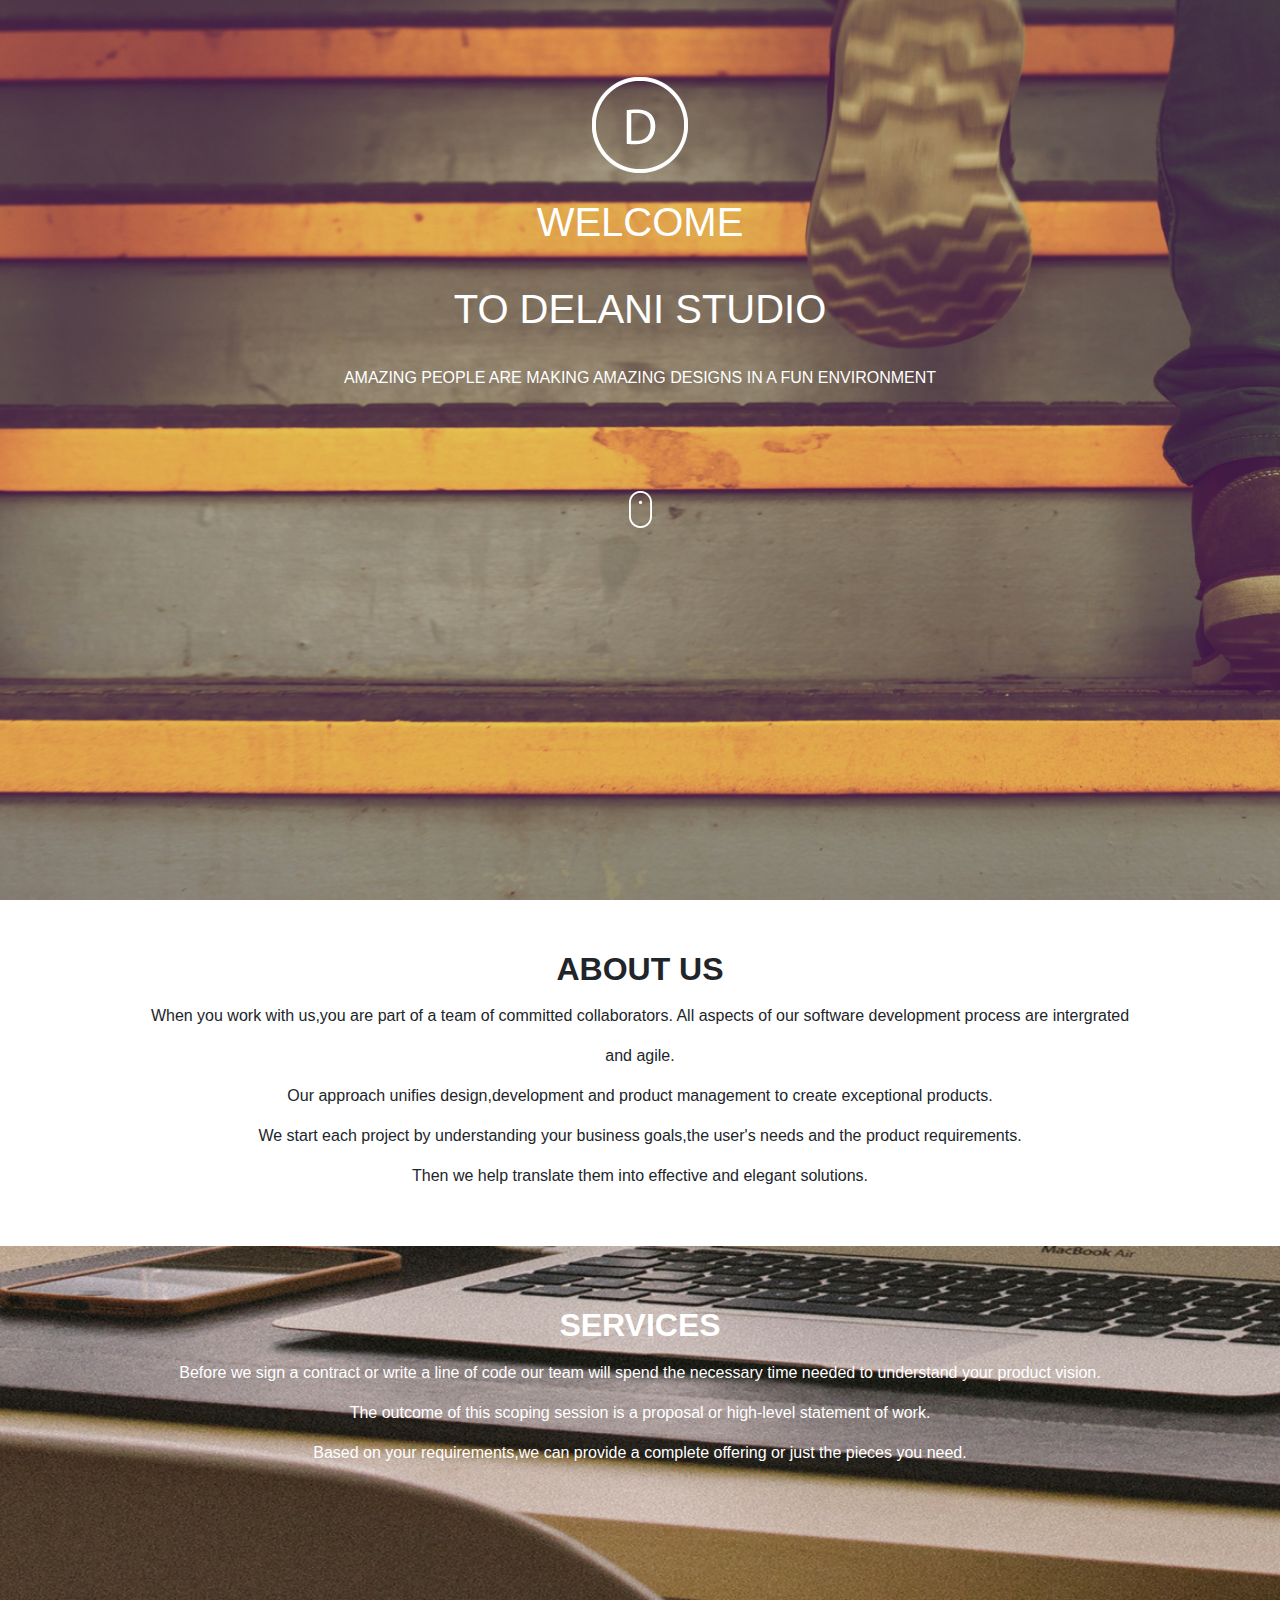
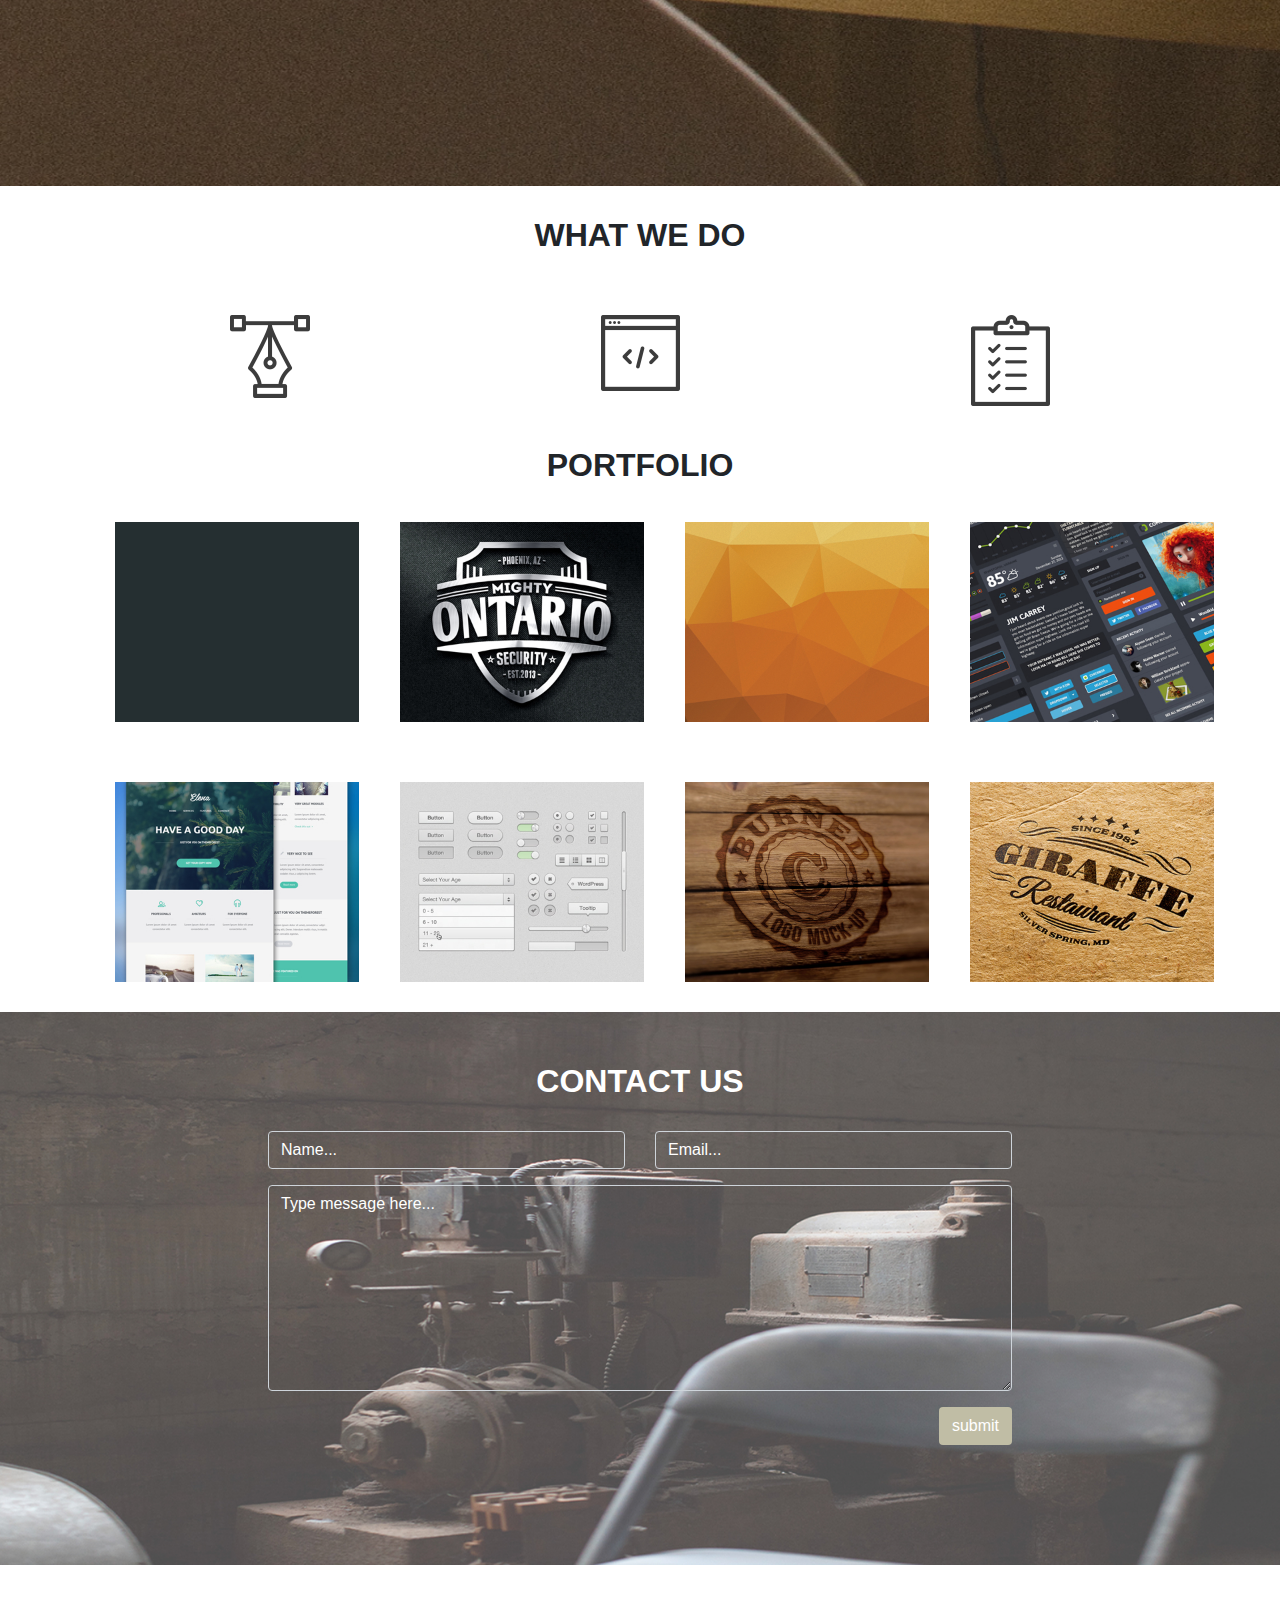
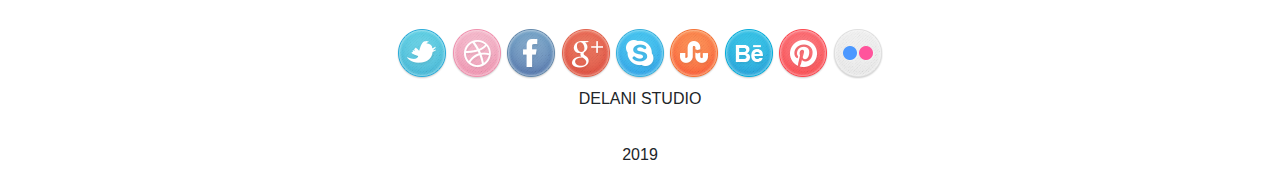
==== index.html @ fe01e4da "add some media queries to make the site responsive" ====
<!DOCTYPE html>
<html lang="en" dir="ltr">

<head>
  <meta charset="utf-8">
  <meta name="viewport" content="width=device-width, initial-scale=1">
  <title>Delani Studio</title>
  <link rel="stylesheet" href="css/bootstrap.css">
  <link rel="stylesheet" href="css/styles.css">
</head>

<body>

  <div id="introduction">
    <img src="Images/logo/logo.png" alt="logo">

    <h1>WELCOME </h1>
    <h1>TO DELANI STUDIO</h1>
    <p>AMAZING PEOPLE ARE MAKING AMAZING DESIGNS IN A FUN ENVIRONMENT</p>
    <img src="Images/mouse_click.png" alt="mouse click">

  </div>

  <div class="container">
    <div class="about">
      <h2>ABOUT US</h2>
      <p>When you work with us,you are part of a team of committed collaborators. All aspects of our software development process are intergrated<br>and agile.<br>Our approach unifies design,development and product management to create exceptional
        products.<br> We start each project by understanding your business goals,the user's needs and the product requirements.<br> Then we help translate them into effective and elegant solutions.</p>
    </div>
  </div>
  <div class="services">
    <h2>SERVICES</h2>
    <p>Before we sign a contract or write a line of code our team will spend the necessary time needed to understand your product vision.<br>The outcome of this scoping session is a proposal or high-level statement of work.<br>Based on your
      requirements,we
      can provide a complete offering or just the pieces you need.</p>
  </div>
  <div class="container">
    <h2 id="what-to-do">WHAT WE DO</h2>
    <div class="what-to-do">
      <div class="divisions">
        <div class="design">

          <img src="Images/services_icons/design_icon.png" alt="Design icon">

        </div>
        <div class="designp">
          <p>Our design practice offers a full range of services including brand strategy, interaction and visual design and user experience testing.
            Throughout your project, our designers create and implement visual design and workflows, solicit user feedback and work with you to make sure what gets built is what is needed.</p>
        </div>
      </div>
      <div class="divisions">
        <div class="development">
          <img src="Images/services_icons/dev_icon.png" alt="Development icon">
        </div>
        <div class="developmentp">
          <p>All engineers are fluent in the latest enterprise, mobile and web development technologies.
            They collaborate with your team to write, and improve code on a daily basis, using proven practices such as test-driven development and pair programming.</p>
        </div>
      </div>
      <div class="divisions">
        <div class="product-management">
          <img src="Images/services_icons/product_icon.png" alt="product management icon">
        </div>
        <div class="product-managementp">
          <p>Planning and development is iterative. Because we are constantly coding and testing, the products we build are always ready to go live.
            This iterative process allows for changes as business requirements evolve.</p>
        </div>

      </div>

    </div>

    <h2>PORTFOLIO</h2>

    <div class="row">
      <div class="col-md-3">
        <div class="try">
          <img src="Images/portfolio/work4.jpg" alt="Image for work four">
          <div class="test">
            <p>First project</p>
          </div>
        </div>
      </div>
      <div class="col-md-3">
        <div class="try">
          <img src="Images/portfolio/work3.jpg" alt="Image for work three">
          <div class="test">
            <p>Second project</p>
          </div>
        </div>
      </div>
      <div class="col-md-3">
        <div class="try">
          <img src="Images/portfolio/work2.jpg" alt="Image for work two">
          <div class="test">
            <p>Project Name</p>
          </div>
        </div>
      </div>
      <div class="col-md-3">
        <div class="try">
          <img src="Images/portfolio/work1.jpg" alt="Image for work 1">
          <div class="test">
            <p>Project Name</p>
          </div>
        </div>
      </div>
    </div>
    <div class="row">
      <div class="col-md-3">
        <div class="try">
          <img src="Images/portfolio/work5.jpg" alt="Image for five">
          <div class="test">
            <p>Project Name</p>
          </div>
        </div>
      </div>
      <div class="col-md-3">
        <div class="try">
          <img src="Images/portfolio/work6.jpg" alt="Image for work six">
          <div class="test">
            <p>Project Name</p>
          </div>
        </div>

      </div>
      <div class="col-md-3">
        <div class="try">
          <img src="Images/portfolio/work7.jpg" alt="Image for work seven">
          <div class="test">
            <p>Project Name</p>
          </div>
        </div>
      </div>
      <div class="col-md-3">
        <div class="try">
          <img src="Images/portfolio/work8.jpg" alt="Image for work eight">
          <div class="test">
            <p>Project Name</p>
          </div>
        </div>
      </div>
    </div>
  </div>

  <div class="contact-form">
    <h2>CONTACT US</h2>
    <div id="fill">
      <form class="forms" action="index.html" method="post">
        <div class="row">
          <div class="col">
            <div class="form-group">
              <input id="name" type="text" class="form-control" value="" placeholder="Name...">
            </div>
          </div>
          <div class="col">
            <div class="form-group">
              <input id="email" type="email" class="form-control" value="" placeholder="Email...">
            </div>
          </div>
        </div>
        <div class="form-group">
          <textarea id="message" name="name" rows="8" cols="80" class="form-control" placeholder="Type message here..." type="text"></textarea>
        </div>
        <div class="text-right">
          <button type="submit" id="button-color" class="btn">submit</button>
        </div>

      </form>
    </div>

  </div>

  <div class="test">
  </div>
  <div id="output">
    <p><span class="name"></span>we have received your message. Thank you fro reaching out to us.</p>
  </div>
  <footer>
    <img src="Images/social_icons/twitter.png" alt="twitter icon">
    <img src="Images/social_icons/dribble.png" alt="dribble icon">
    <img src="Images/social_icons/facebook.png" alt="facebook icon">
    <img src="Images/social_icons/g_plus.png" alt="google plus icon">
    <img src="Images/social_icons/skype.png" alt="skype">
    <img src="Images/social_icons/stumble_upon.png" alt="stumble_upon icon">
    <img src="Images/social_icons/behance.png" alt="behance icon">
    <img src="Images/social_icons/pinterest.png" alt="pinterest icon">
    <img src="Images/social_icons/flickr.png" alt="flickr icon">
    <p>DELANI STUDIO</p>
    <p>2019</p>
  </footer>



  <script src="https://code.jquery.com/jquery-3.4.0.js" integrity="sha256-DYZMCC8HTC+QDr5QNaIcfR7VSPtcISykd+6eSmBW5qo=" crossorigin="anonymous"></script>
  <script src="js/scripts.js" charset="utf-8"></script>

</body>

</html>
---- css/styles.css ----
.forms{
  width:60%;
  margin: auto;
  margin-bottom: 100px;
}
.form-control::placeholder {
  color: white;
  opacity: 1;
}
.form-control:focus {
        border-color:white;
        /* box-shadow: 0px 1px 1px rgba(0, 0, 0, 0.075) inset, 0px 0px 8px rgba(255, 100, 255, ); */
        box-shadow: none;
    }

.contact-form{
  background-image:url("../Images/background-images/c_image.jpg");
  background-position: center;
  background-repeat: no-repeat;
  background-size: cover;
  padding: 20px;
  width: 100%;
}
.contact-form h2{
  color: white;
  margin: 30px auto;
}
input[type="text"],textarea[type="text"],input[type="email"]{
  background:transparent;
  outline: none;
  background-color: transparent;

}
#name, #email, #message{
  background-color: transparent;
  border

}

#button-color{
  background-color: #C0BDA5;
  color: white;
}
h2{
  text-align: center;
}
#output{
  display:none;
}
#introduction{
  background-image: url("../Images/background-images/first_background.jpg");
  width: 100%;
  height: 100vh;
  background-size: cover;
  text-align: center;
  color: white;
}
#introduction>h1,.introduction>p,.introduction>img{
  margin: 1%;
  padding:1%;

}
#introduction>img{
  padding-top: 6%;
}

.about{
text-align: center;
margin-top: 50px;
margin-bottom: 50px;
/* height: 50vh; */
}
h2{
  font-weight: 700;
}
p{
  line-height: 30pt;
}
.services{
  background-image: url("../Images/background-images/s_image.jpg");
  width:100%;
  height:60vh;
  background-size: cover;
  text-align: center;
  color: white;
}
.services h2{
  padding-top: 60px;
}
.services p{
  margin:auto, 70px;
}
.what-to-do{
  display: flex;
  justify-content: center;
  margin-top: 10px;
}
.what-to-do p{
  text-align:center;

}
.divisions{
  width: 30%;
  text-align:center;
  margin:20px;
  padding-bottom: 20px;


}
/* .design{
  margin-left: 15%;
} */
.designp{
    display: none;
}
.developmentp{
  display: none;
}
.product-managementp{
  display: none;
}
#what-to-do{
  padding: 30px;
}

.try{
  width:250px;
height:200px;
margin: 30px;
}
.try img{
  max-width: 100%;
  max-height: 100%;
}
.test{
  background-color: rgba(247, 248, 249,0.7);
  width: 100%;
  height: 100%;
  margin: auto;
  position:relative;
  margin-top: -80%;
 opacity: 0;

}
footer{
  margin-top: 85%;
  text-align: center;
}
.row{
  display: flex;
  flex-wrap: wrap;
  align-items: center;
}

@media only screen and (max-width: 1200px) {
  .try{
    width:200px;
  height:150px;
  margin-bottom: 30px;
}
}
@media only screen and (max-width:991px){
  .try{
    width:180px;
    height:130px;
    margin-bottom: 30px;
}
}
@media only screen and (max-width:765px){
.try{
  width:300px;
  height:250px;
  margin-bottom: 30px;
  margin: auto;
}
}
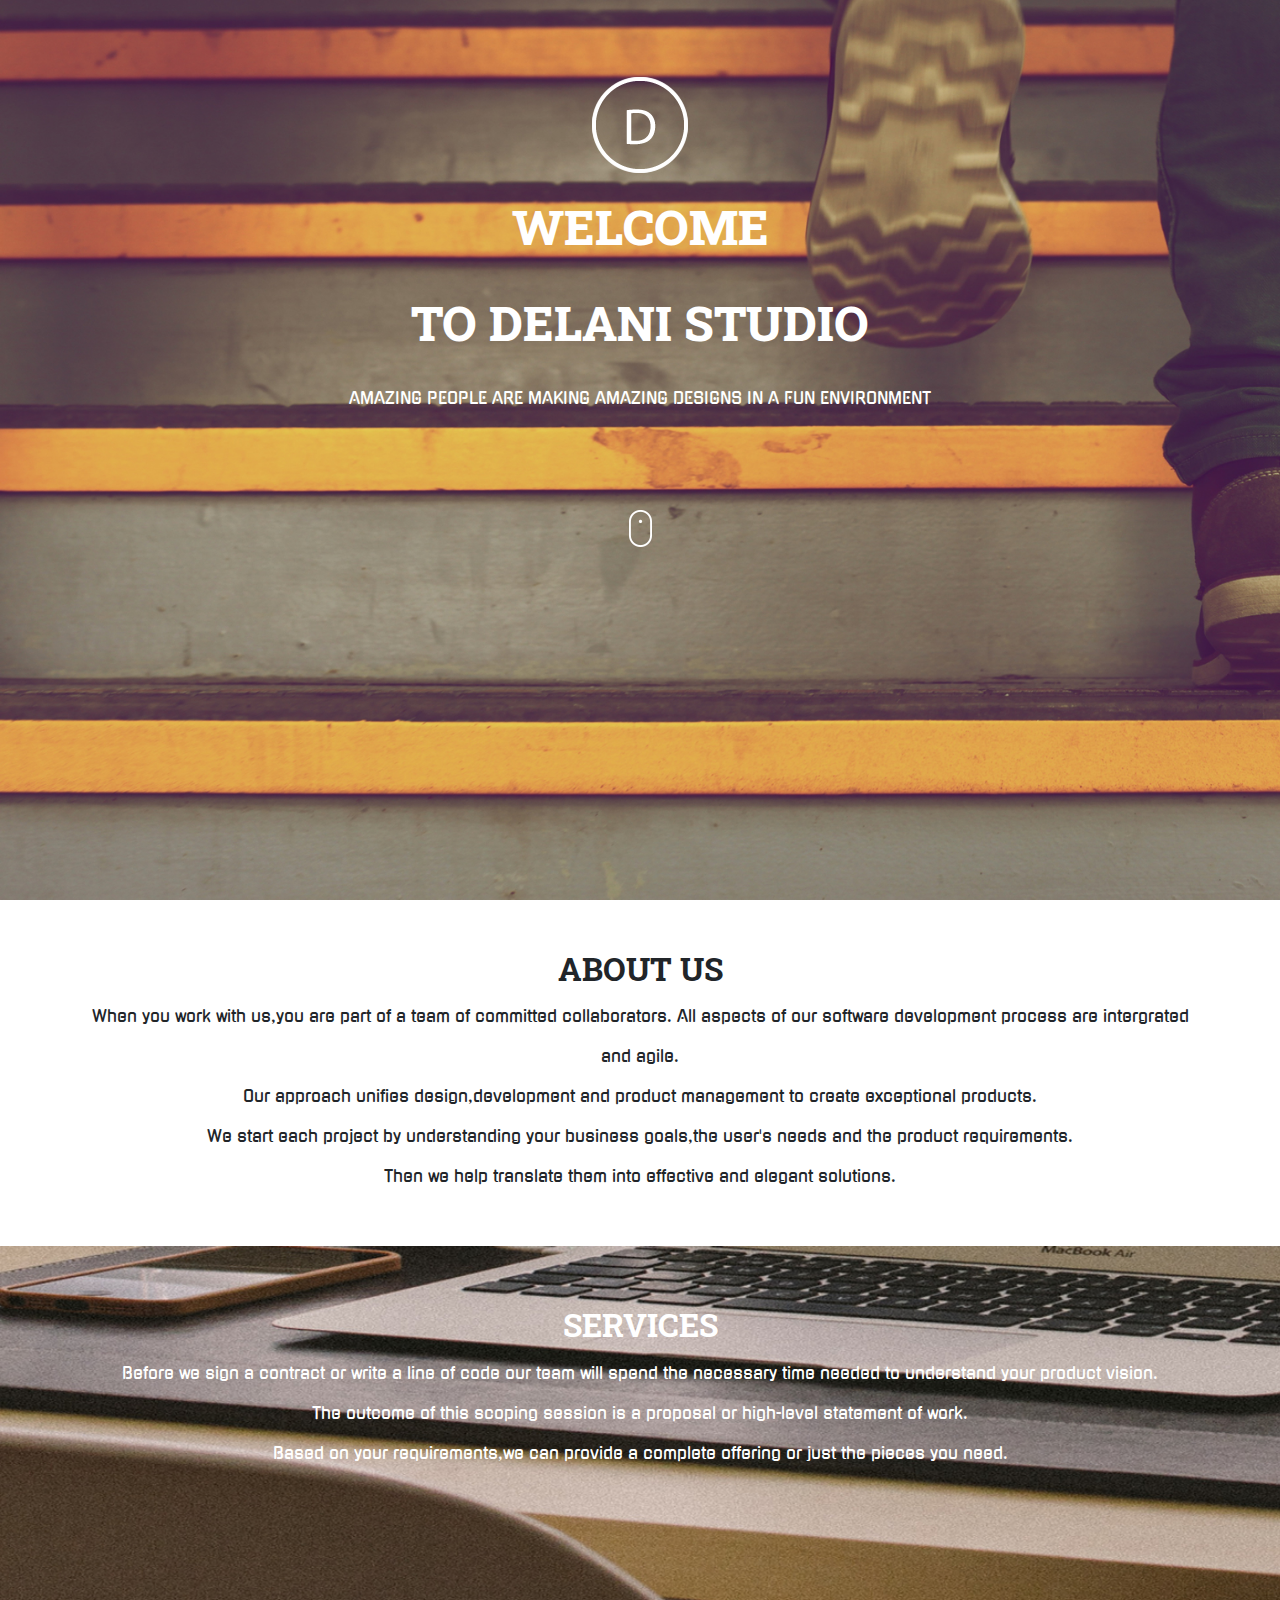
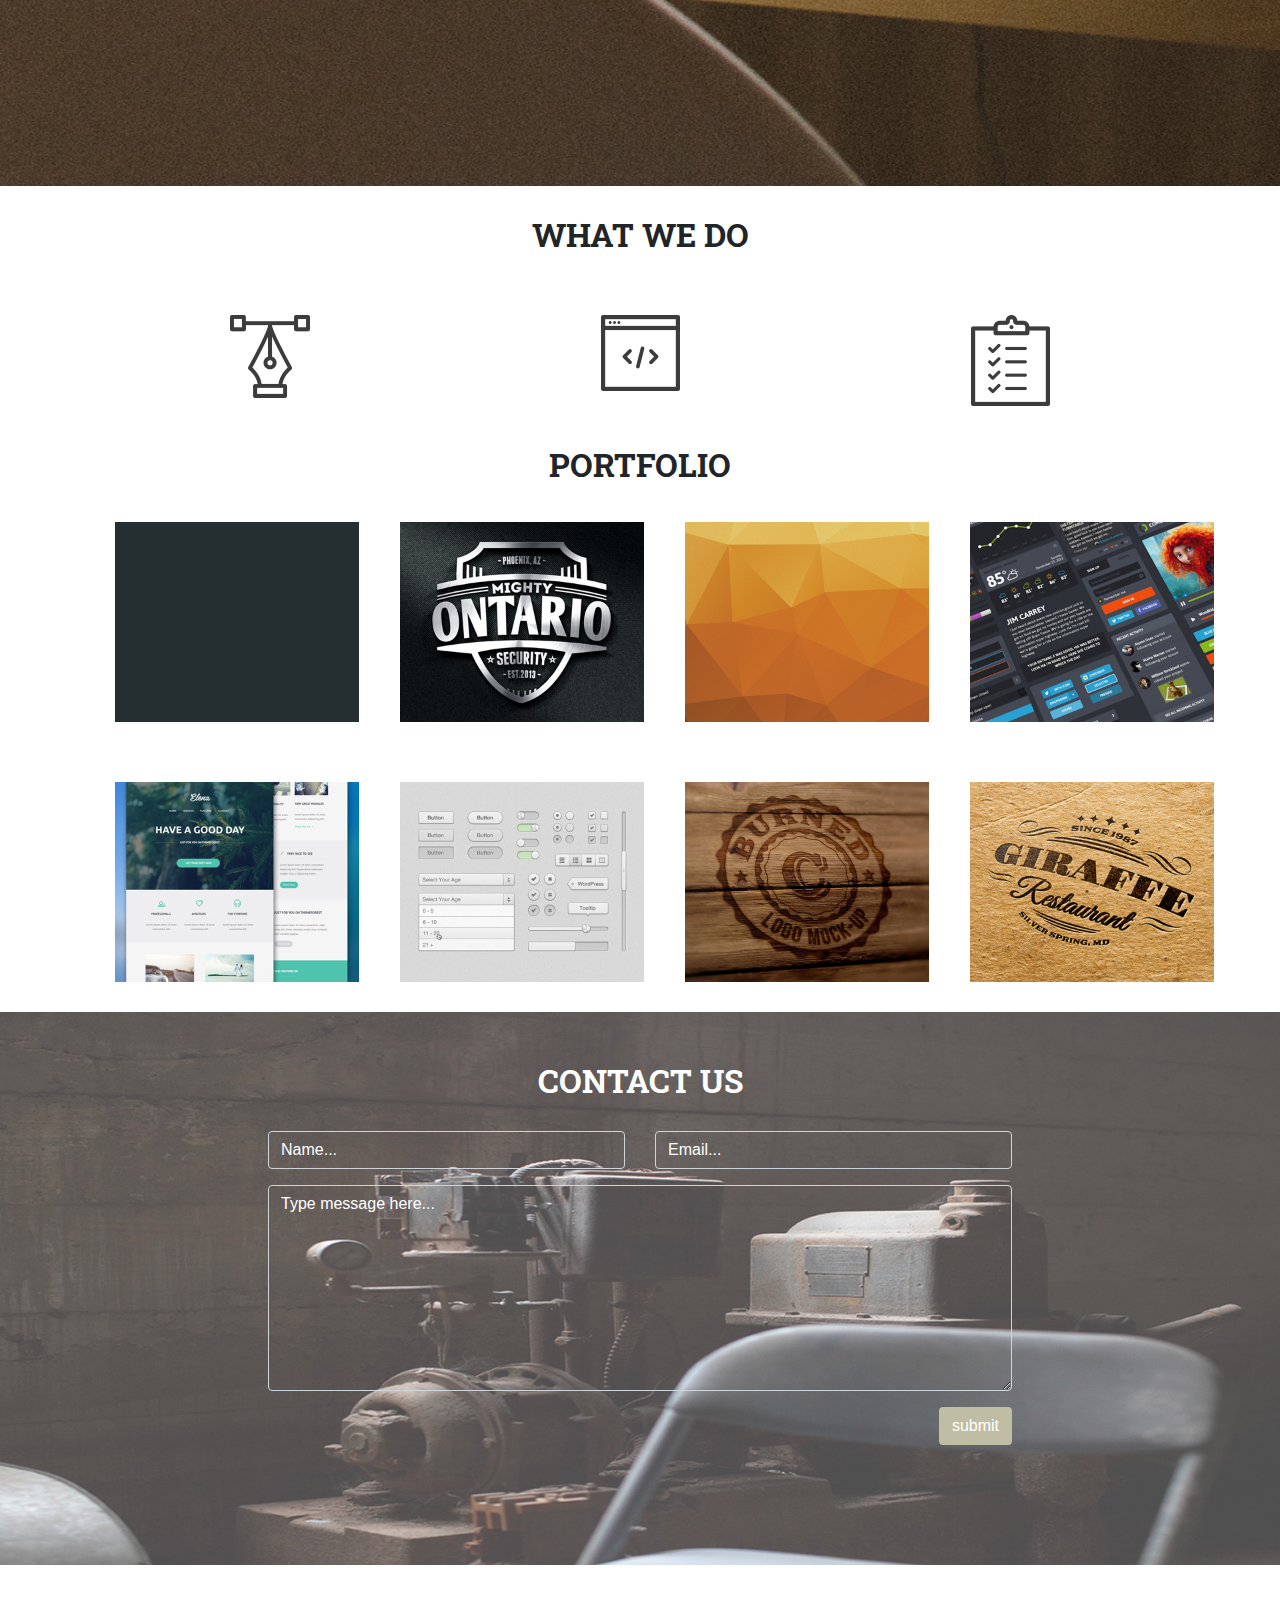
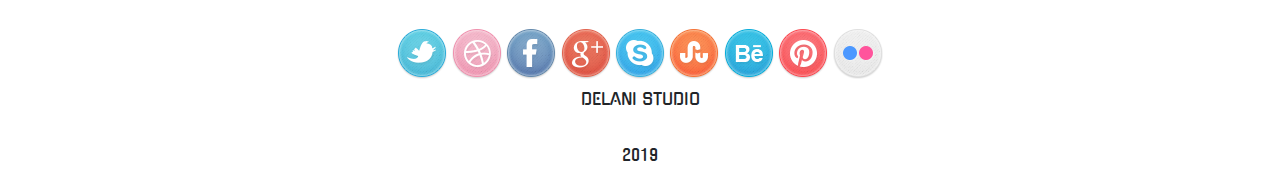
==== commit 9a5cbe91: "add a formspree in the form. This is a form backend, API and email service for HTML forms.It has a h" ====
--- a/index.html
+++ b/index.html
@@ -5,6 +5,7 @@
   <meta charset="utf-8">
   <meta name="viewport" content="width=device-width, initial-scale=1">
   <title>Delani Studio</title>
+  <link href="https://fonts.googleapis.com/css?family=Gugi|Merienda|Montserrat+Alternates|Roboto+Slab" rel="stylesheet">
   <link rel="stylesheet" href="css/bootstrap.css">
   <link rel="stylesheet" href="css/styles.css">
 </head>
@@ -77,7 +78,7 @@
         <div class="try">
           <img src="Images/portfolio/work4.jpg" alt="Image for work four">
           <div class="test">
-            <p>First project</p>
+            <p>Safe-space App</p>
           </div>
         </div>
       </div>
@@ -85,7 +86,7 @@
         <div class="try">
           <img src="Images/portfolio/work3.jpg" alt="Image for work three">
           <div class="test">
-            <p>Second project</p>
+            <p>Ontario App</p>
           </div>
         </div>
       </div>
@@ -93,7 +94,7 @@
         <div class="try">
           <img src="Images/portfolio/work2.jpg" alt="Image for work two">
           <div class="test">
-            <p>Project Name</p>
+            <p>Color-mix App</p>
           </div>
         </div>
       </div>
@@ -101,7 +102,7 @@
         <div class="try">
           <img src="Images/portfolio/work1.jpg" alt="Image for work 1">
           <div class="test">
-            <p>Project Name</p>
+            <p>Let's have some fun</p>
           </div>
         </div>
       </div>
@@ -111,7 +112,7 @@
         <div class="try">
           <img src="Images/portfolio/work5.jpg" alt="Image for five">
           <div class="test">
-            <p>Project Name</p>
+            <p>True-Test Software</p>
           </div>
         </div>
       </div>
@@ -119,7 +120,7 @@
         <div class="try">
           <img src="Images/portfolio/work6.jpg" alt="Image for work six">
           <div class="test">
-            <p>Project Name</p>
+            <p>Question paper Generator</p>
           </div>
         </div>
 
@@ -128,7 +129,7 @@
         <div class="try">
           <img src="Images/portfolio/work7.jpg" alt="Image for work seven">
           <div class="test">
-            <p>Project Name</p>
+            <p>Daisy Jack</p>
           </div>
         </div>
       </div>
@@ -136,7 +137,7 @@
         <div class="try">
           <img src="Images/portfolio/work8.jpg" alt="Image for work eight">
           <div class="test">
-            <p>Project Name</p>
+            <p>Bailey Wonger</p>
           </div>
         </div>
       </div>
@@ -146,24 +147,29 @@
   <div class="contact-form">
     <h2>CONTACT US</h2>
     <div id="fill">
-      <form class="forms" action="index.html" method="post">
+      <form id="contactform" class="forms" action="https://formspree.io/perpetuamary6630@gmail.com" method="post">
         <div class="row">
           <div class="col">
             <div class="form-group">
-              <input id="name" type="text" class="form-control" value="" placeholder="Name...">
+              <input id="name" type="text" class="form-control" name="name" value="" placeholder="Name...">
             </div>
           </div>
           <div class="col">
             <div class="form-group">
-              <input id="email" type="email" class="form-control" value="" placeholder="Email...">
+              <input id="email" type="email" class="form-control" name="_replyto" value="" placeholder="Email...">
             </div>
           </div>
         </div>
+        <input type="hidden" name="_subject" value="Website contact" />
         <div class="form-group">
-          <textarea id="message" name="name" rows="8" cols="80" class="form-control" placeholder="Type message here..." type="text"></textarea>
-        </div>
+          <textarea id="message" name="message" rows="8" cols="80" class="form-control" placeholder="Type message here..." type="text"></textarea>
+        </div>
+        <input type="text" name="_gotcha" style="display:none" />
+        <input type="hidden" name="_format" value="plain" />
+        <input type="hidden" name="_next" value="//site.io/thanks.html" />
         <div class="text-right">
-          <button type="submit" id="button-color" class="btn">submit</button>
+          <button type="submit" id="button-color" class="btn" value="send">submit</button>
+
         </div>
 
       </form>
--- a/css/styles.css
+++ b/css/styles.css
@@ -29,11 +29,13 @@
   background:transparent;
   outline: none;
   background-color: transparent;
+  color: white;
 
 }
 #name, #email, #message{
   background-color: transparent;
   border
+  color: white;
 
 }
 
@@ -70,11 +72,18 @@
 margin-bottom: 50px;
 /* height: 50vh; */
 }
+h1{
+  font-family: 'Roboto Slab', serif;
+  font-weight: 800;
+  font-size: 3.0em;
+}
 h2{
   font-weight: 700;
+  font-family: 'Roboto Slab', serif;
 }
 p{
   line-height: 30pt;
+  font-family: 'Gugi', cursive;
 }
 .services{
   background-image: url("../Images/background-images/s_image.jpg");
@@ -151,6 +160,16 @@
   flex-wrap: wrap;
   align-items: center;
 }
+.test p{
+  font-size: 1.8em;
+  text-align: center;
+  padding: 5px;
+  padding-top: 40px;
+  font-family: 'Merienda', cursive;
+  line-height: 26pt;
+  font-weight: 700;
+
+}
 
 @media only screen and (max-width: 1200px) {
   .try{
@@ -158,12 +177,17 @@
   height:150px;
   margin-bottom: 30px;
 }
+
 }
 @media only screen and (max-width:991px){
   .try{
     width:180px;
     height:130px;
     margin-bottom: 30px;
+}
+.test p{
+  font-size: 1.4em;
+  line-height: 26pt;
 }
 }
 @media only screen and (max-width:765px){
@@ -173,4 +197,11 @@
   margin-bottom: 30px;
   margin: auto;
 }
-}
+.test p{
+  font-size: 2.2em;
+  padding: 5px;
+  padding-top: 60px;
+  line-height: 26pt;
+
+}
+}
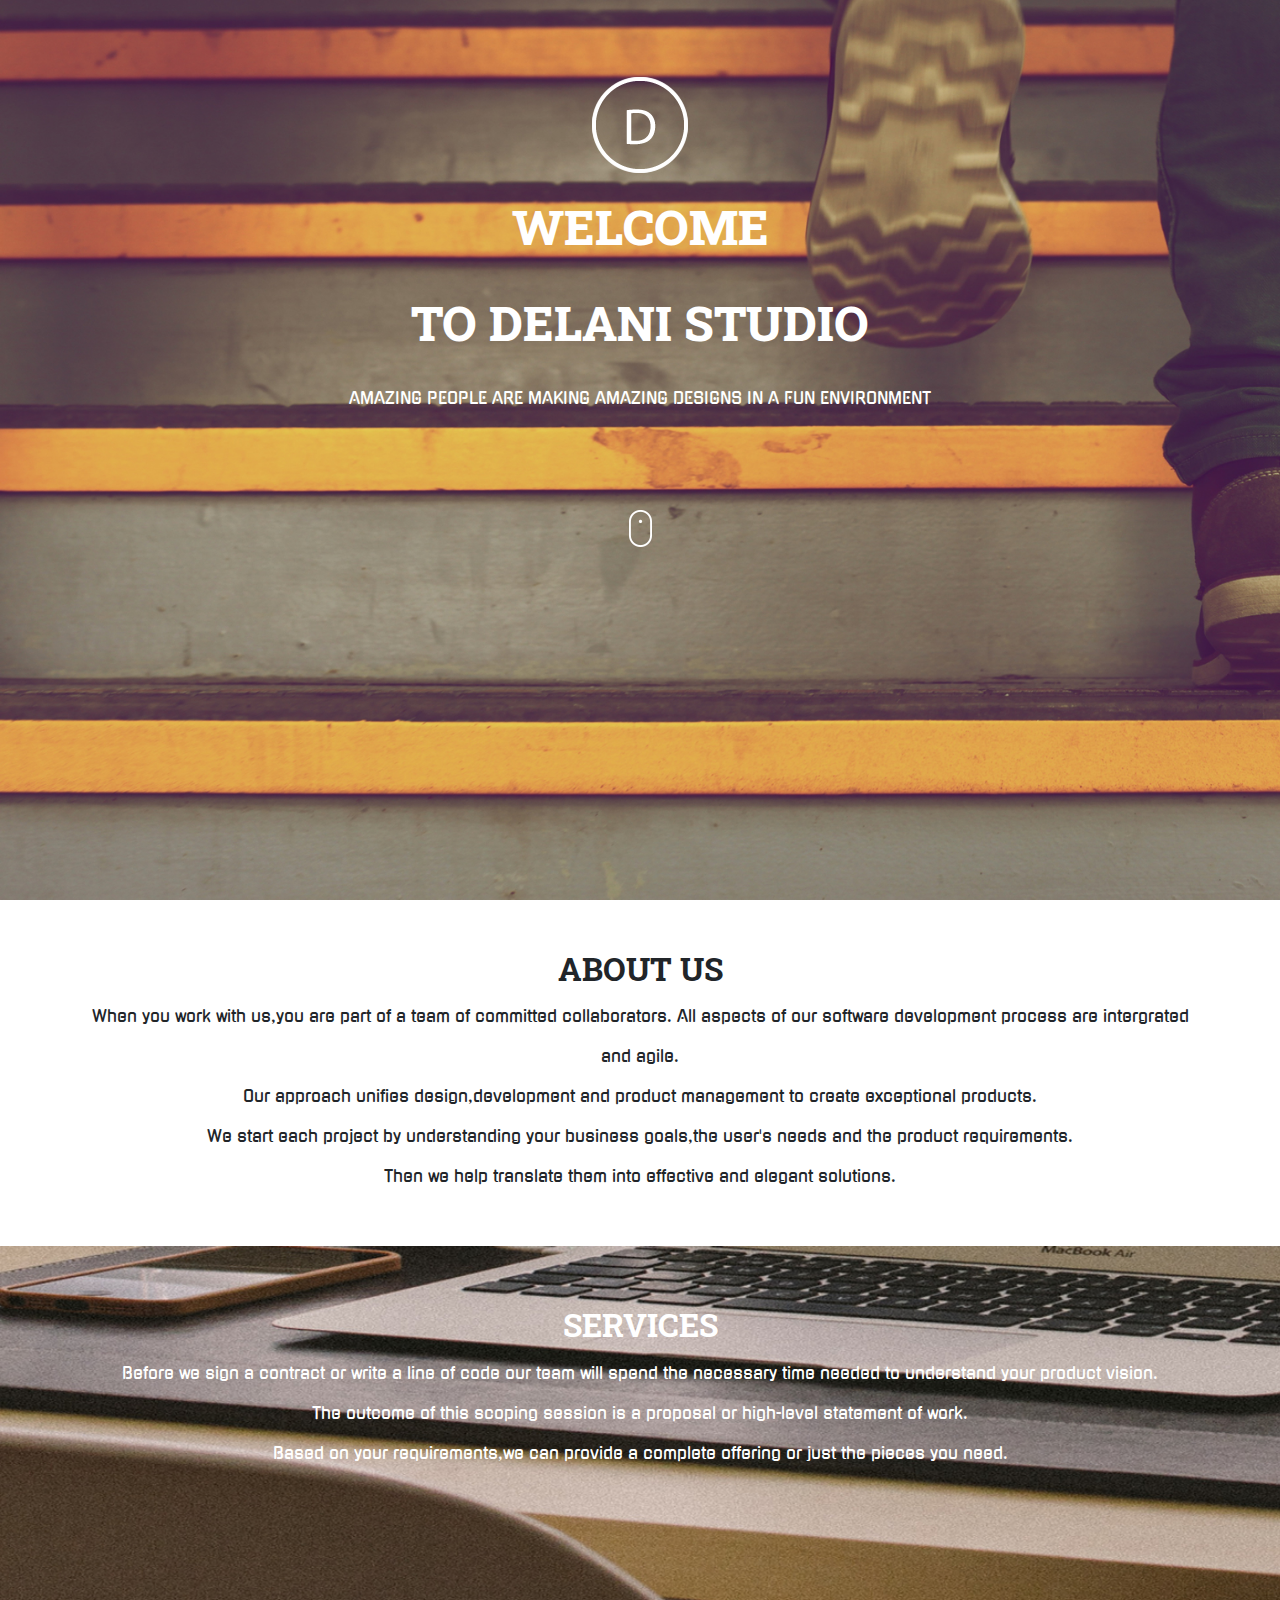
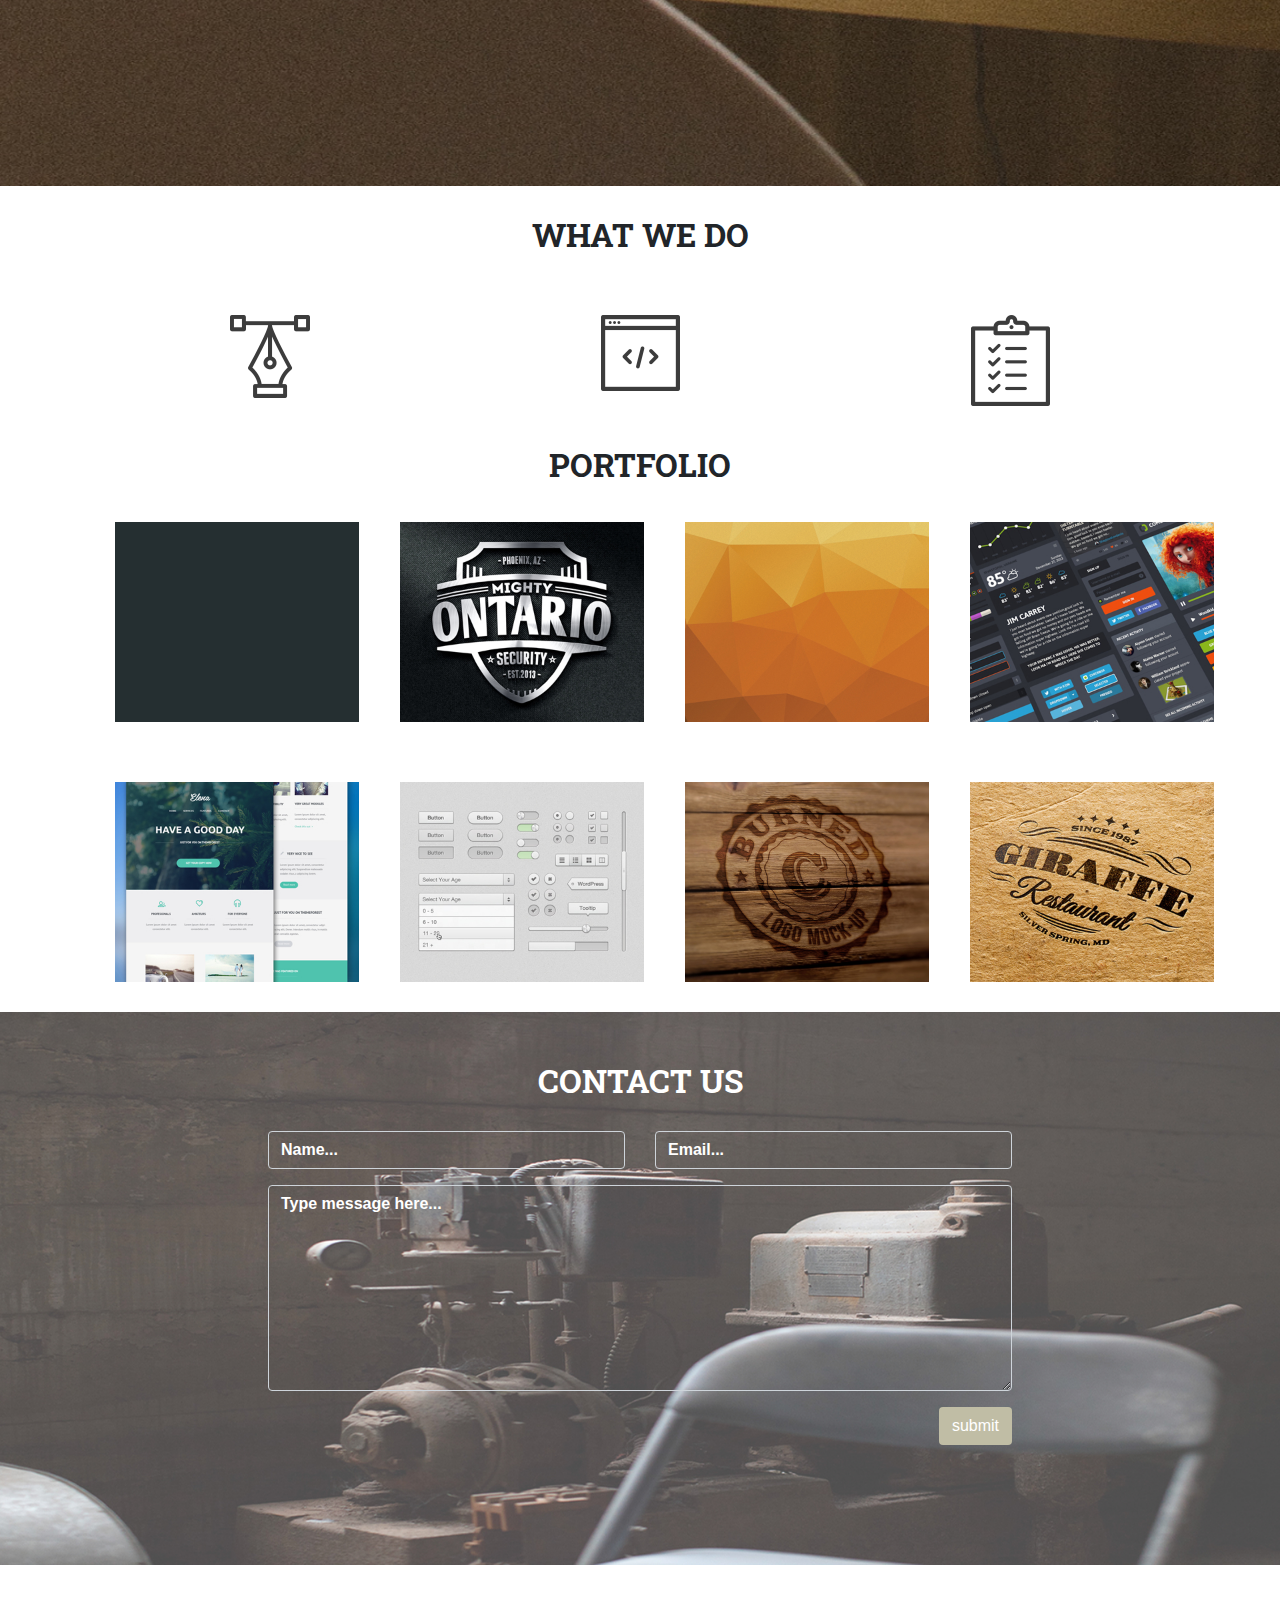
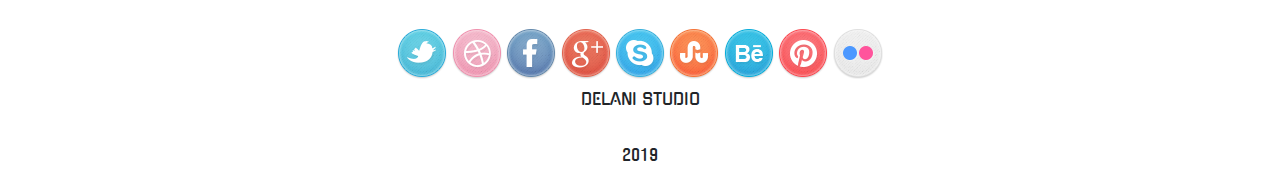
==== commit 244d39d4: "add a reset function" ====
--- a/index.html
+++ b/index.html
@@ -11,17 +11,13 @@
 </head>
 
 <body>
-
   <div id="introduction">
     <img src="Images/logo/logo.png" alt="logo">
-
     <h1>WELCOME </h1>
     <h1>TO DELANI STUDIO</h1>
     <p>AMAZING PEOPLE ARE MAKING AMAZING DESIGNS IN A FUN ENVIRONMENT</p>
     <img src="Images/mouse_click.png" alt="mouse click">
-
   </div>
-
   <div class="container">
     <div class="about">
       <h2>ABOUT US</h2>
@@ -32,17 +28,14 @@
   <div class="services">
     <h2>SERVICES</h2>
     <p>Before we sign a contract or write a line of code our team will spend the necessary time needed to understand your product vision.<br>The outcome of this scoping session is a proposal or high-level statement of work.<br>Based on your
-      requirements,we
-      can provide a complete offering or just the pieces you need.</p>
+      requirements,we can provide a complete offering or just the pieces you need.</p>
   </div>
   <div class="container">
     <h2 id="what-to-do">WHAT WE DO</h2>
     <div class="what-to-do">
       <div class="divisions">
         <div class="design">
-
           <img src="Images/services_icons/design_icon.png" alt="Design icon">
-
         </div>
         <div class="designp">
           <p>Our design practice offers a full range of services including brand strategy, interaction and visual design and user experience testing.
@@ -66,13 +59,9 @@
           <p>Planning and development is iterative. Because we are constantly coding and testing, the products we build are always ready to go live.
             This iterative process allows for changes as business requirements evolve.</p>
         </div>
-
       </div>
-
     </div>
-
     <h2>PORTFOLIO</h2>
-
     <div class="row">
       <div class="col-md-3">
         <div class="try">
@@ -123,7 +112,6 @@
             <p>Question paper Generator</p>
           </div>
         </div>
-
       </div>
       <div class="col-md-3">
         <div class="try">
@@ -143,11 +131,10 @@
       </div>
     </div>
   </div>
-
   <div class="contact-form">
     <h2>CONTACT US</h2>
     <div id="fill">
-      <form id="contactform" class="forms" action="https://formspree.io/perpetuamary6630@gmail.com" method="post">
+      <form id="contactform" class="forms" method="post">
         <div class="row">
           <div class="col">
             <div class="form-group">
@@ -160,23 +147,15 @@
             </div>
           </div>
         </div>
-        <input type="hidden" name="_subject" value="Website contact" />
         <div class="form-group">
           <textarea id="message" name="message" rows="8" cols="80" class="form-control" placeholder="Type message here..." type="text"></textarea>
         </div>
-        <input type="text" name="_gotcha" style="display:none" />
-        <input type="hidden" name="_format" value="plain" />
-        <input type="hidden" name="_next" value="//site.io/thanks.html" />
         <div class="text-right">
-          <button type="submit" id="button-color" class="btn" value="send">submit</button>
-
+          <button type="submit" id="button-color" class="btn" value="reset"> submit</button>
         </div>
-
       </form>
     </div>
-
   </div>
-
   <div class="test">
   </div>
   <div id="output">
@@ -195,12 +174,8 @@
     <p>DELANI STUDIO</p>
     <p>2019</p>
   </footer>
-
-
-
   <script src="https://code.jquery.com/jquery-3.4.0.js" integrity="sha256-DYZMCC8HTC+QDr5QNaIcfR7VSPtcISykd+6eSmBW5qo=" crossorigin="anonymous"></script>
   <script src="js/scripts.js" charset="utf-8"></script>
-
 </body>
 
 </html>--- a/css/styles.css
+++ b/css/styles.css
@@ -6,13 +6,12 @@
 .form-control::placeholder {
   color: white;
   opacity: 1;
+  font-weight: bold;
 }
 .form-control:focus {
-        border-color:white;
-        /* box-shadow: 0px 1px 1px rgba(0, 0, 0, 0.075) inset, 0px 0px 8px rgba(255, 100, 255, ); */
-        box-shadow: none;
-    }
-
+  border-color:white;
+  box-shadow: none;
+}
 .contact-form{
   background-image:url("../Images/background-images/c_image.jpg");
   background-position: center;
@@ -30,15 +29,12 @@
   outline: none;
   background-color: transparent;
   color: white;
-
 }
 #name, #email, #message{
   background-color: transparent;
   border
   color: white;
-
 }
-
 #button-color{
   background-color: #C0BDA5;
   color: white;
@@ -60,17 +56,14 @@
 #introduction>h1,.introduction>p,.introduction>img{
   margin: 1%;
   padding:1%;
-
 }
 #introduction>img{
   padding-top: 6%;
 }
-
 .about{
 text-align: center;
 margin-top: 50px;
 margin-bottom: 50px;
-/* height: 50vh; */
 }
 h1{
   font-family: 'Roboto Slab', serif;
@@ -113,12 +106,7 @@
   text-align:center;
   margin:20px;
   padding-bottom: 20px;
-
-
 }
-/* .design{
-  margin-left: 15%;
-} */
 .designp{
     display: none;
 }
@@ -131,7 +119,6 @@
 #what-to-do{
   padding: 30px;
 }
-
 .try{
   width:250px;
 height:200px;
@@ -149,7 +136,6 @@
   position:relative;
   margin-top: -80%;
  opacity: 0;
-
 }
 footer{
   margin-top: 85%;
@@ -168,16 +154,13 @@
   font-family: 'Merienda', cursive;
   line-height: 26pt;
   font-weight: 700;
-
 }
-
 @media only screen and (max-width: 1200px) {
   .try{
     width:200px;
   height:150px;
   margin-bottom: 30px;
 }
-
 }
 @media only screen and (max-width:991px){
   .try{
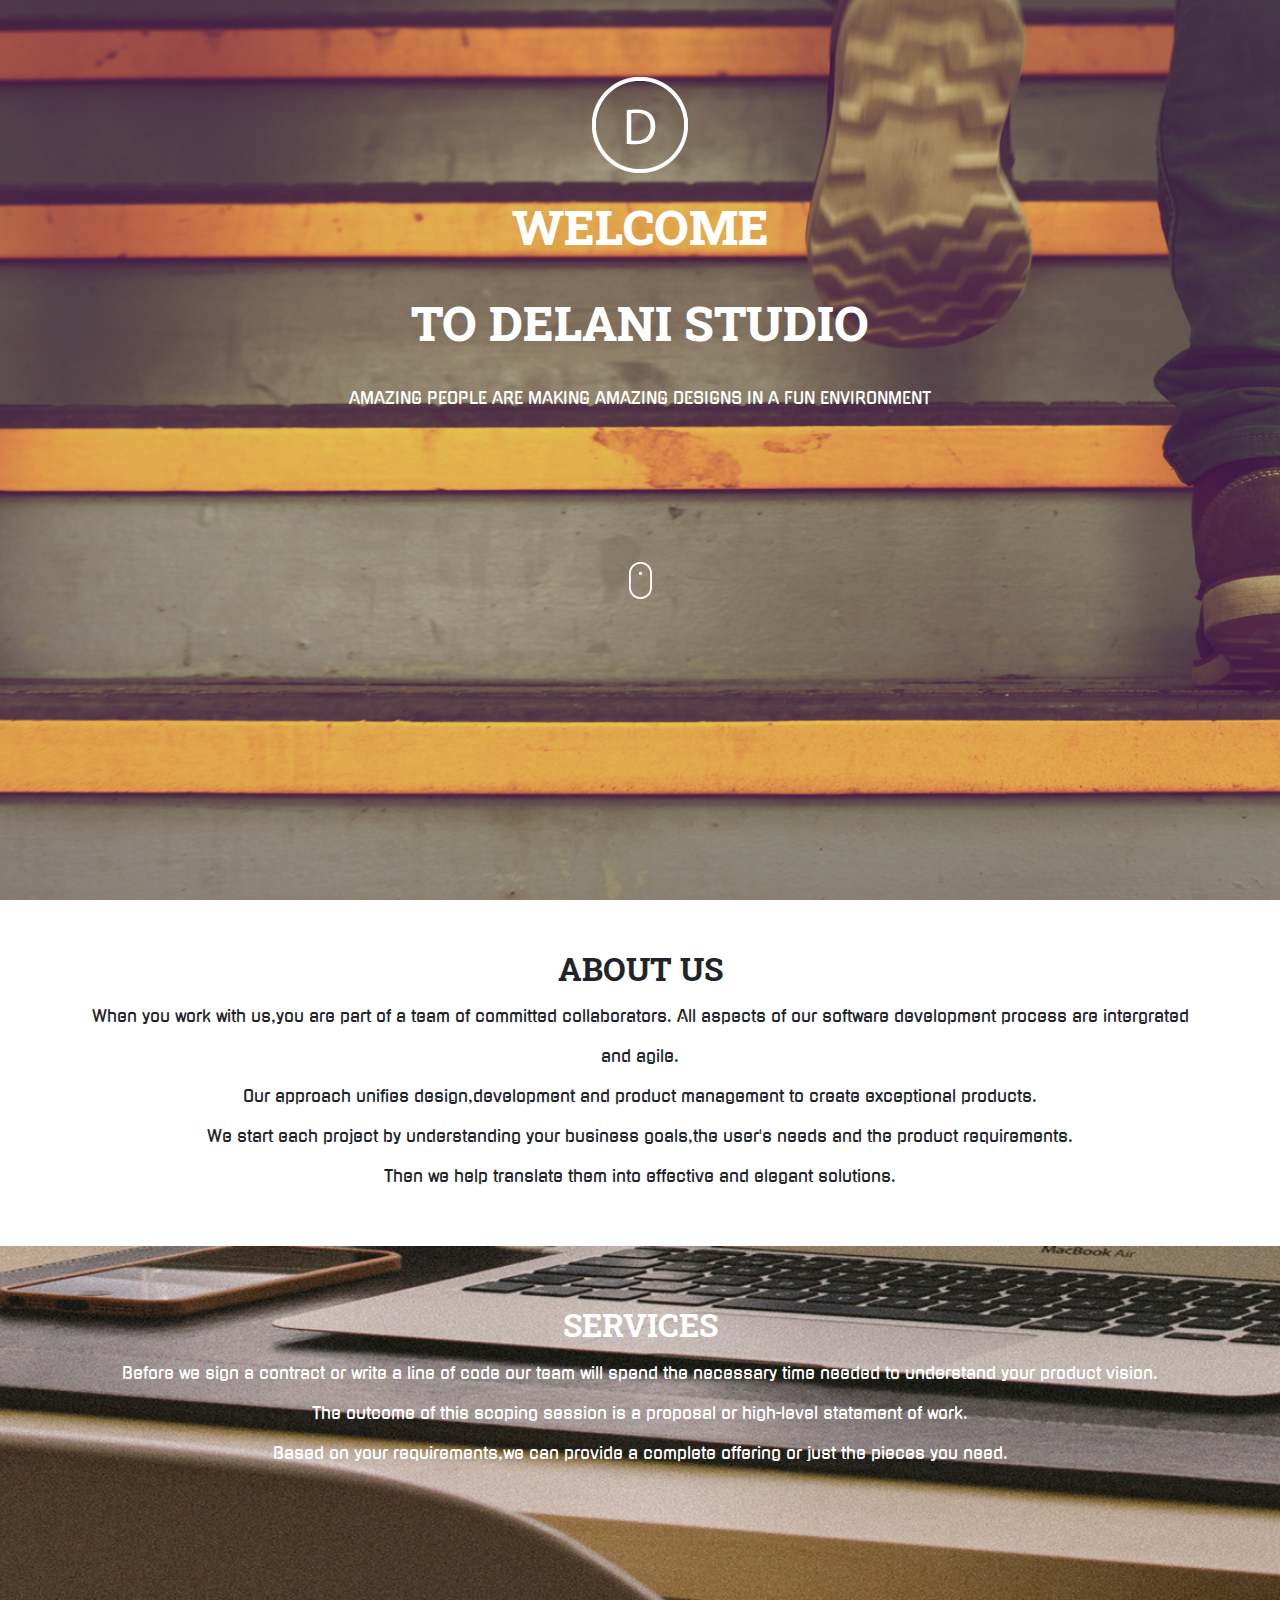
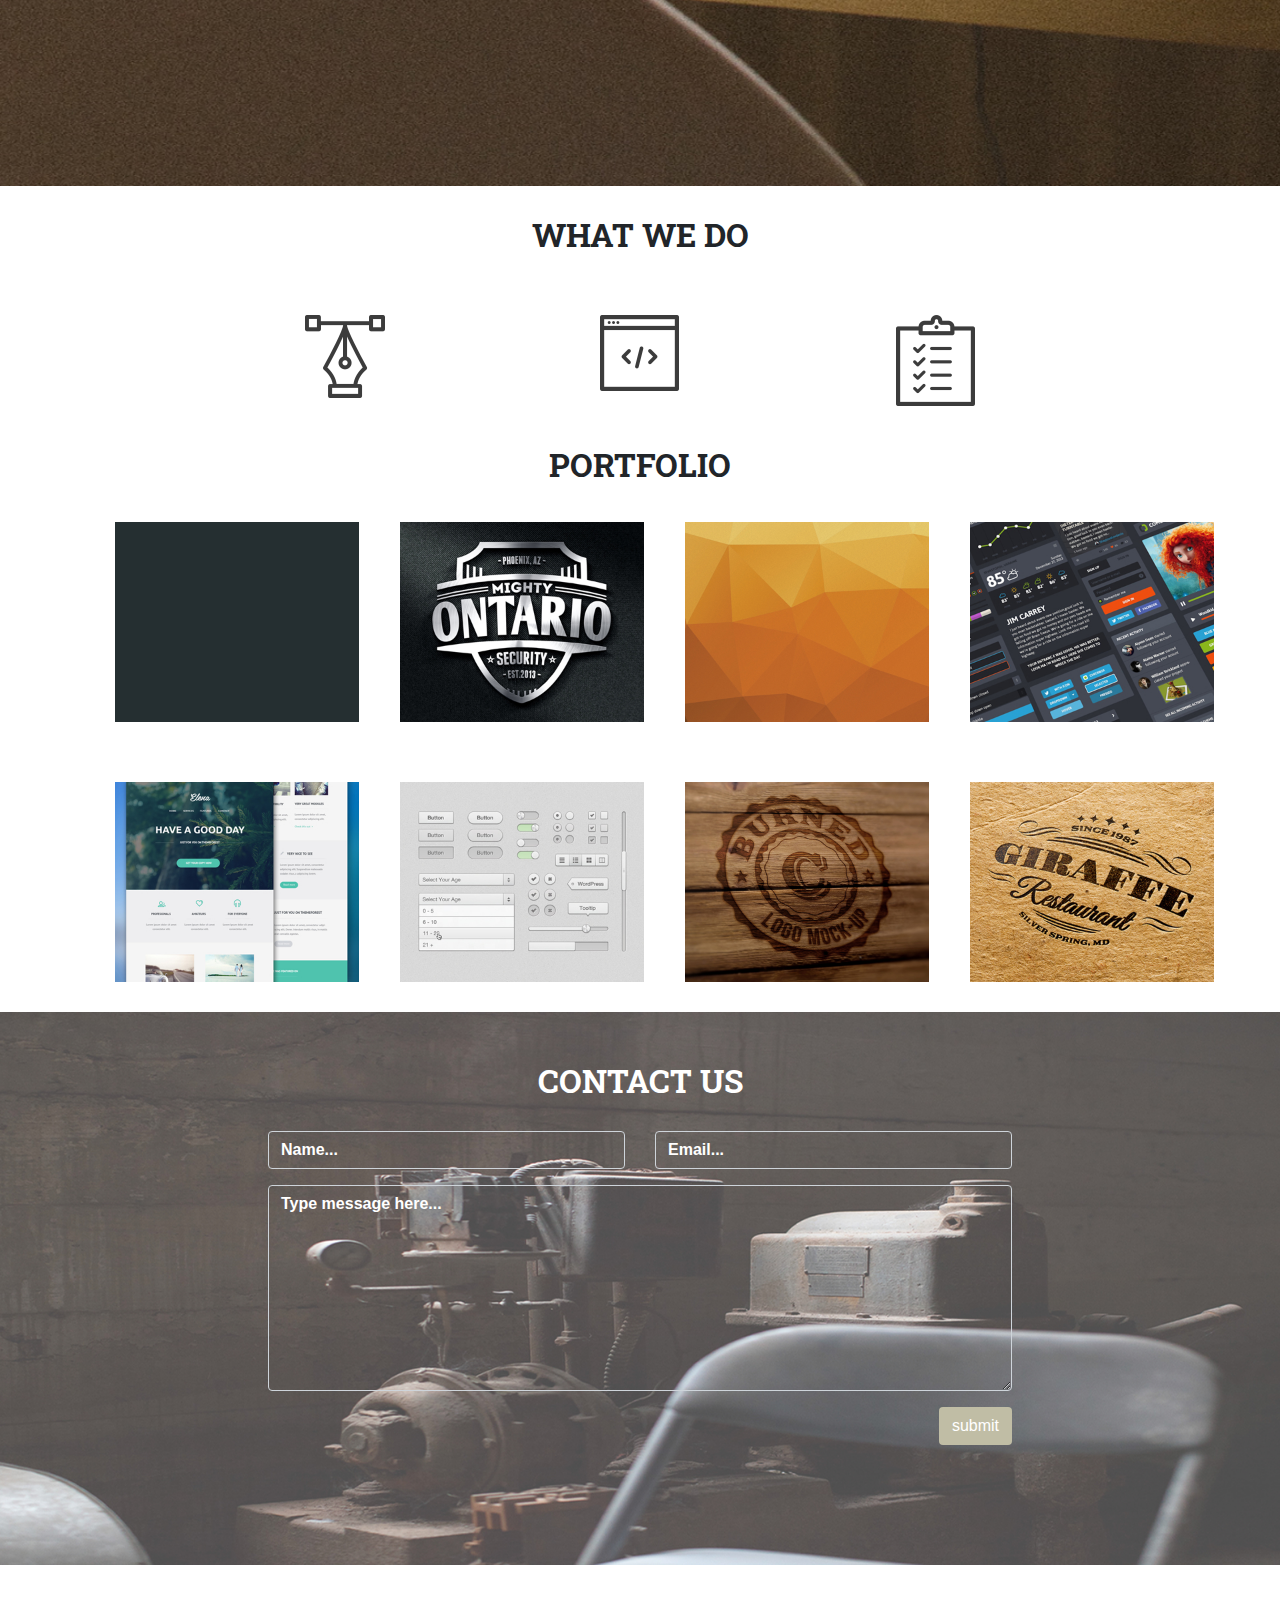
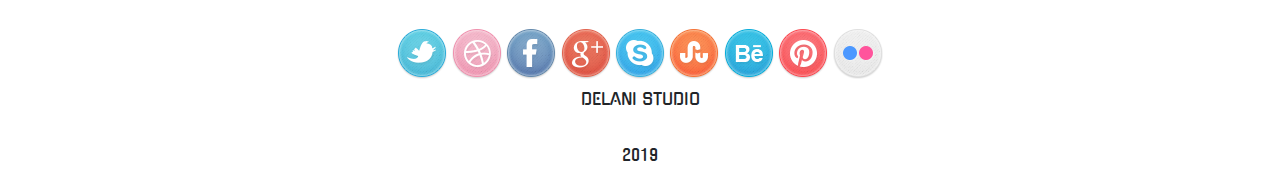
==== commit 3a22d93a: "add a link on the mouse-click image and make the image  animated." ====
--- a/index.html
+++ b/index.html
@@ -16,11 +16,13 @@
     <h1>WELCOME </h1>
     <h1>TO DELANI STUDIO</h1>
     <p>AMAZING PEOPLE ARE MAKING AMAZING DESIGNS IN A FUN ENVIRONMENT</p>
-    <img src="Images/mouse_click.png" alt="mouse click">
+    <div class="mouse_click">
+      <a href="#about"><img src="Images/mouse_click.png" alt="mouse click"></a>
+    </div>
   </div>
   <div class="container">
     <div class="about">
-      <h2>ABOUT US</h2>
+      <h2 id="about">ABOUT US</h2>
       <p>When you work with us,you are part of a team of committed collaborators. All aspects of our software development process are intergrated<br>and agile.<br>Our approach unifies design,development and product management to create exceptional
         products.<br> We start each project by understanding your business goals,the user's needs and the product requirements.<br> Then we help translate them into effective and elegant solutions.</p>
     </div>
--- a/css/styles.css
+++ b/css/styles.css
@@ -1,3 +1,6 @@
+html{
+  scroll-behavior: smooth;
+}
 .forms{
   width:60%;
   margin: auto;
@@ -70,6 +73,18 @@
   font-weight: 800;
   font-size: 3.0em;
 }
+.mouse_click{
+  padding-top: 10%;
+  animation: 0.3s change infinite;
+}
+@keyframes change {
+  0%{
+    margin-top: -70px;
+  }
+  50%{
+    margin-bottom: -90px;
+  }
+}
 h2{
   font-weight: 700;
   font-family: 'Roboto Slab', serif;
@@ -95,6 +110,7 @@
 .what-to-do{
   display: flex;
   justify-content: center;
+  flex-wrap: wrap;
   margin-top: 10px;
 }
 .what-to-do p{
@@ -102,7 +118,7 @@
 
 }
 .divisions{
-  width: 30%;
+  width: 23%;
   text-align:center;
   margin:20px;
   padding-bottom: 20px;
